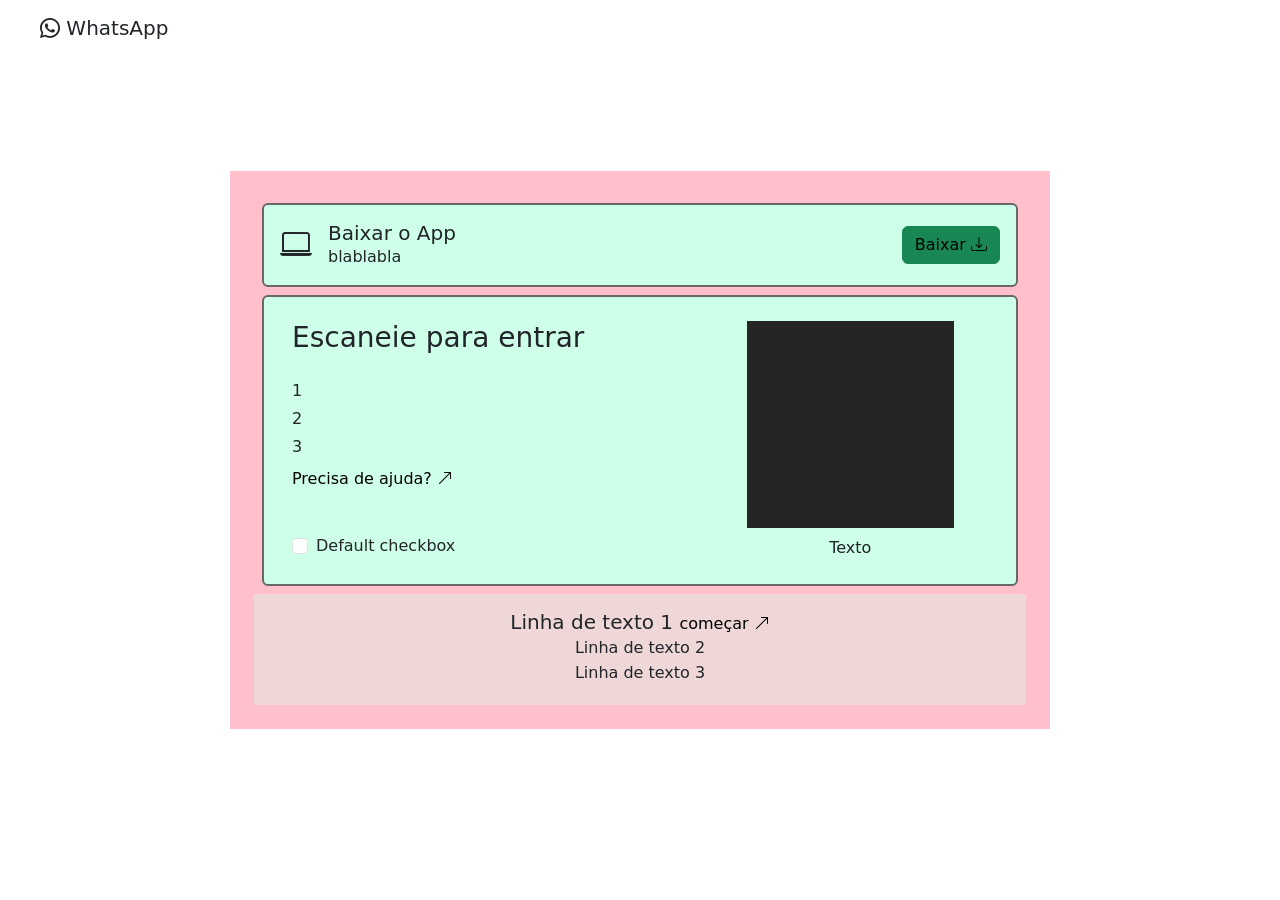
==== index.html @ 2fd74889 "first commit" ====
<!DOCTYPE html>
<html lang="en">
<head>
    <meta charset="UTF-8">
    <meta name="viewport" content="width=device-width, initial-scale=1.0">
    <link rel="stylesheet" href="style.css">
    <link rel="stylesheet" href="https://cdn.jsdelivr.net/npm/bootstrap@5.3.8/dist/css/bootstrap.min.css">
    <link rel="stylesheet" href="https://cdn.jsdelivr.net/npm/bootstrap-icons@1.13.1/font/bootstrap-icons.min.css">
    <title>Document</title>
</head>
<body>
    <div class="position-fixed top-0 start-0 ms-4 p-3 rounded">
        <p class="h5"><i class="bi bi-whatsapp"></i> WhatsApp</p>
    </div>

    <div class="d-flex justify-content-center align-items-center vh-100">
        <div class="p-4 PINK" style="width: 820px;">

            <!-- BANNER DOWNLOAD -->
            <div class="p-3 m-2 rounded d-flex justify-content-between align-items-center LGREEN">
                <div class="d-flex align-items-center gap-3">
                    <i class="bi bi-laptop fs-2"></i>
                    <div>
                        <h5 class="m-0">Baixar o App</h5>
                        <p class="m-0">blablabla</p>
                    </div>
                </div>
                <button class="btn btn-success text-black">
                    Baixar <i class="bi bi-download"></i>
                </button>
            </div>

            <!-- SCAN -->
            <div class="p-4 m-2 rounded LGREEN">
                <div class="row align-items-stretch">

                    <!-- TEXTO -->
                    <div class="col-7 d-flex flex-column justify-content-between ps-3">
                        <div>
                            <h3 class="mb-4">Escaneie para entrar</h3>
                            <p class="mb-1">1</p>
                            <p class="mb-1">2</p>
                            <p class="mb-1">3</p>
                            <div class="mt-2">
                                <a href="#" class="text-black text-decoration-none">
                                    Precisa de ajuda? <i class="bi bi-arrow-up-right"></i>
                                </a>
                            </div>
                        </div>
                        <!-- CHECKBOX na base -->
                        <div class="form-check mt-2">
                            <input class="form-check-input" type="checkbox" value="" id="checkDefault">
                            <label class="form-check-label" for="checkDefault">
                                Default checkbox
                            </label>
                        </div>
                    </div>

                    <!-- QR CODE -->
                    <div class="col-5 d-flex flex-column justify-content-between align-items-center pe-3">
                        <div class="qr-box w-75 BLACK"></div>
                        <!-- "Escaneie aqui" na base, alinhado com o checkbox -->
                        <div class="text-center mt-2">Texto</div>
                    </div>

                </div>
            </div>

            <!-- FOOTER -->
            <div class="text-center mt-2 p-3 GREEN">
                <p class="mb-1 h5">Linha de texto 1
                    <a href="#" class="text-black text-decoration-none h6">
                        começar <i class="bi bi-arrow-up-right"></i>
                    </a>
                </p>
                <p class="mb-1 h6">Linha de texto 2</p>
                <p class="mb-1">Linha de texto 3</p>
            </div>

        </div>
    </div>

<script src="https://cdn.jsdelivr.net/npm/bootstrap@5.3.8/dist/js/bootstrap.bundle.min.js"></script>
</body>
</html>
---- style.css ----
.PINK{
    background-color: pink;
}

.LGREEN{
    background-color: #ceffe8;
    border: 2px solid #686868;
}

.GREEN{
    background-color: #ceffe85b;
}


.BLACK{
    background-color: #252525;
}

.qr-box {
    aspect-ratio: 1 / 1;
}
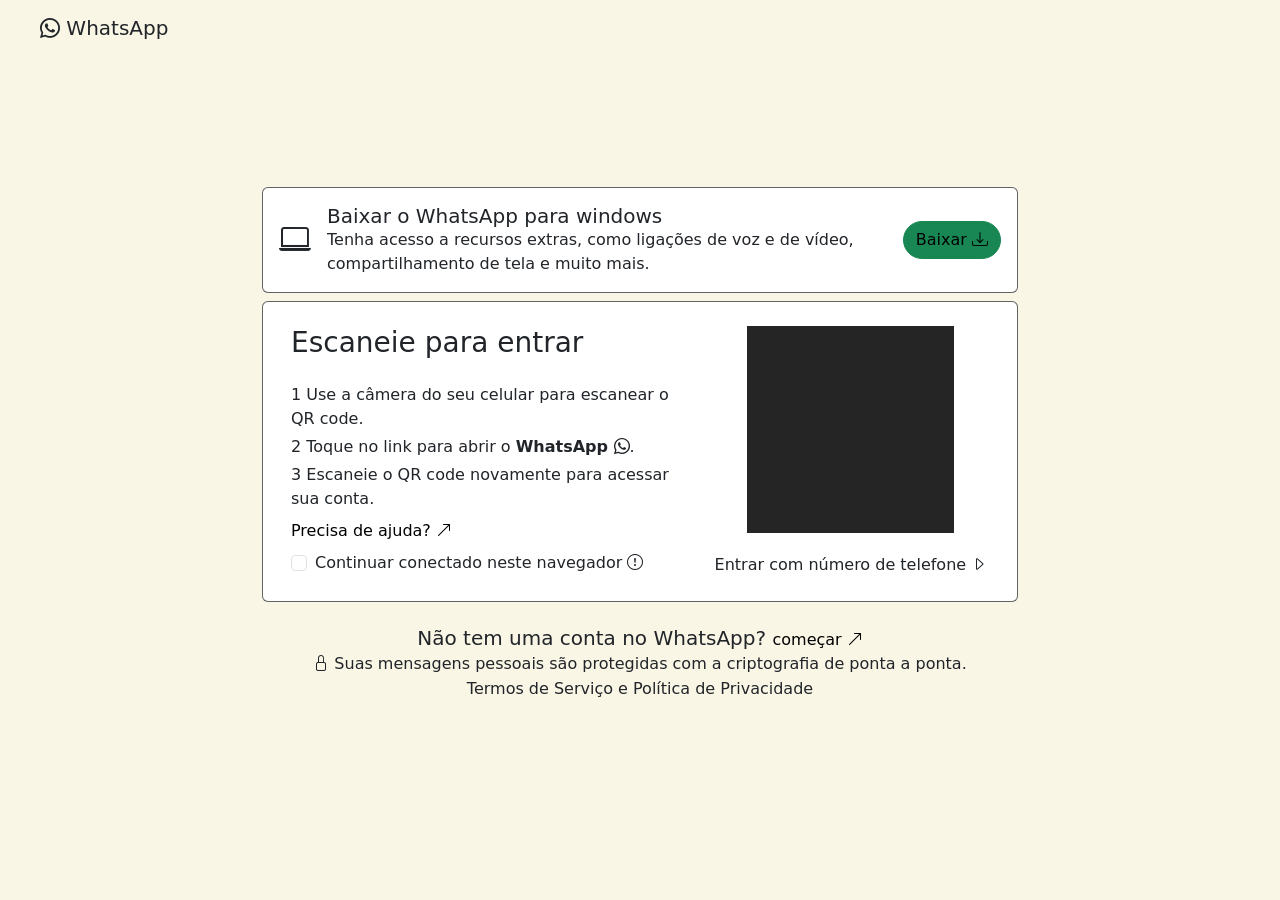
==== commit 1d24e7ae: "correção de cores" ====
--- a/index.html
+++ b/index.html
@@ -13,34 +13,32 @@
         <p class="h5"><i class="bi bi-whatsapp"></i> WhatsApp</p>
     </div>
 
-    <div class="d-flex justify-content-center align-items-center vh-100">
+    <div class="d-flex justify-content-center align-items-center vh-100 PINK">
         <div class="p-4 PINK" style="width: 820px;">
 
-            <!-- BANNER DOWNLOAD -->
             <div class="p-3 m-2 rounded d-flex justify-content-between align-items-center LGREEN">
                 <div class="d-flex align-items-center gap-3">
                     <i class="bi bi-laptop fs-2"></i>
                     <div>
-                        <h5 class="m-0">Baixar o App</h5>
-                        <p class="m-0">blablabla</p>
+                        <h5 class="m-0">Baixar o WhatsApp para windows</h5>
+                        <p class="m-0">Tenha acesso a recursos extras, como ligações de voz e de vídeo, <br>
+                            compartilhamento de tela e muito mais.</p>
                     </div>
                 </div>
-                <button class="btn btn-success text-black">
+                <button class="btn btn-success rounded-pill text-black">
                     Baixar <i class="bi bi-download"></i>
                 </button>
             </div>
 
-            <!-- SCAN -->
+
             <div class="p-4 m-2 rounded LGREEN">
                 <div class="row align-items-stretch">
-
-                    <!-- TEXTO -->
                     <div class="col-7 d-flex flex-column justify-content-between ps-3">
                         <div>
                             <h3 class="mb-4">Escaneie para entrar</h3>
-                            <p class="mb-1">1</p>
-                            <p class="mb-1">2</p>
-                            <p class="mb-1">3</p>
+                            <p class="mb-1">1 Use a câmera do seu celular para escanear o QR code.</p>
+                            <p class="mb-1">2 Toque no link para abrir o <strong>WhatsApp </strong><i class="bi bi-whatsapp"></i>.</p>
+                            <p class="mb-1">3 Escaneie o QR code novamente para acessar sua conta.</p>
                             <div class="mt-2">
                                 <a href="#" class="text-black text-decoration-none">
                                     Precisa de ajuda? <i class="bi bi-arrow-up-right"></i>
@@ -51,32 +49,30 @@
                         <div class="form-check mt-2">
                             <input class="form-check-input" type="checkbox" value="" id="checkDefault">
                             <label class="form-check-label" for="checkDefault">
-                                Default checkbox
+                                Continuar conectado neste navegador <i class="bi bi-exclamation-circle"></i>
                             </label>
                         </div>
                     </div>
 
-                    <!-- QR CODE -->
                     <div class="col-5 d-flex flex-column justify-content-between align-items-center pe-3">
-                        <div class="qr-box w-75 BLACK"></div>
-                        <!-- "Escaneie aqui" na base, alinhado com o checkbox -->
-                        <div class="text-center mt-2">Texto</div>
+                        <div class="qr-box w-75 BLACK cursor" onclick="window.location.href='index2.html'"></div>
+                        <div class="text-center mt-2">Entrar com número de telefone <i class="bi bi-caret-right"></i></div>
                     </div>
-
                 </div>
             </div>
 
-            <!-- FOOTER -->
-            <div class="text-center mt-2 p-3 GREEN">
-                <p class="mb-1 h5">Linha de texto 1
+            <div class="text-center mt-2 p-3">
+                <p class="mb-1 h5">Não tem uma conta no WhatsApp?
                     <a href="#" class="text-black text-decoration-none h6">
                         começar <i class="bi bi-arrow-up-right"></i>
                     </a>
                 </p>
-                <p class="mb-1 h6">Linha de texto 2</p>
-                <p class="mb-1">Linha de texto 3</p>
+                <p class="mb-1 h6">
+                    <i class="bi bi-lock"></i> Suas mensagens pessoais são protegidas com a criptografia de ponta a ponta.
+                </p>
+                <p class="mb-1">Termos de Serviço e Política de Privacidade</p>
             </div>
-
+            
         </div>
     </div>
 
--- a/style.css
+++ b/style.css
@@ -1,16 +1,11 @@
 .PINK{
-    background-color: pink;
+    background-color: #faf6e6;
 }
 
 .LGREEN{
-    background-color: #ceffe8;
-    border: 2px solid #686868;
+    background-color: #ffffff;
+    border: 1.9px solid #3a3a3acb;
 }
-
-.GREEN{
-    background-color: #ceffe85b;
-}
-
 
 .BLACK{
     background-color: #252525;
@@ -18,4 +13,36 @@
 
 .qr-box {
     aspect-ratio: 1 / 1;
+}
+
+.cursor{
+    cursor: pointer;
+}
+
+.chat{
+    width: 48px;
+    height: 48px;
+}
+
+.mesage{
+    max-width: 65%;
+}
+
+.A{
+    background-color: #e9e9e9;
+}
+.B{
+    background-color: #f8f8f8;
+}
+.C{
+    background-color: #4d4d4d;
+}
+.D{
+    background-color: #ffffff;
+}
+.E{
+    background-color: #9dff6fc2;
+}
+.F{
+    background-color: #bebebe67;
 }
